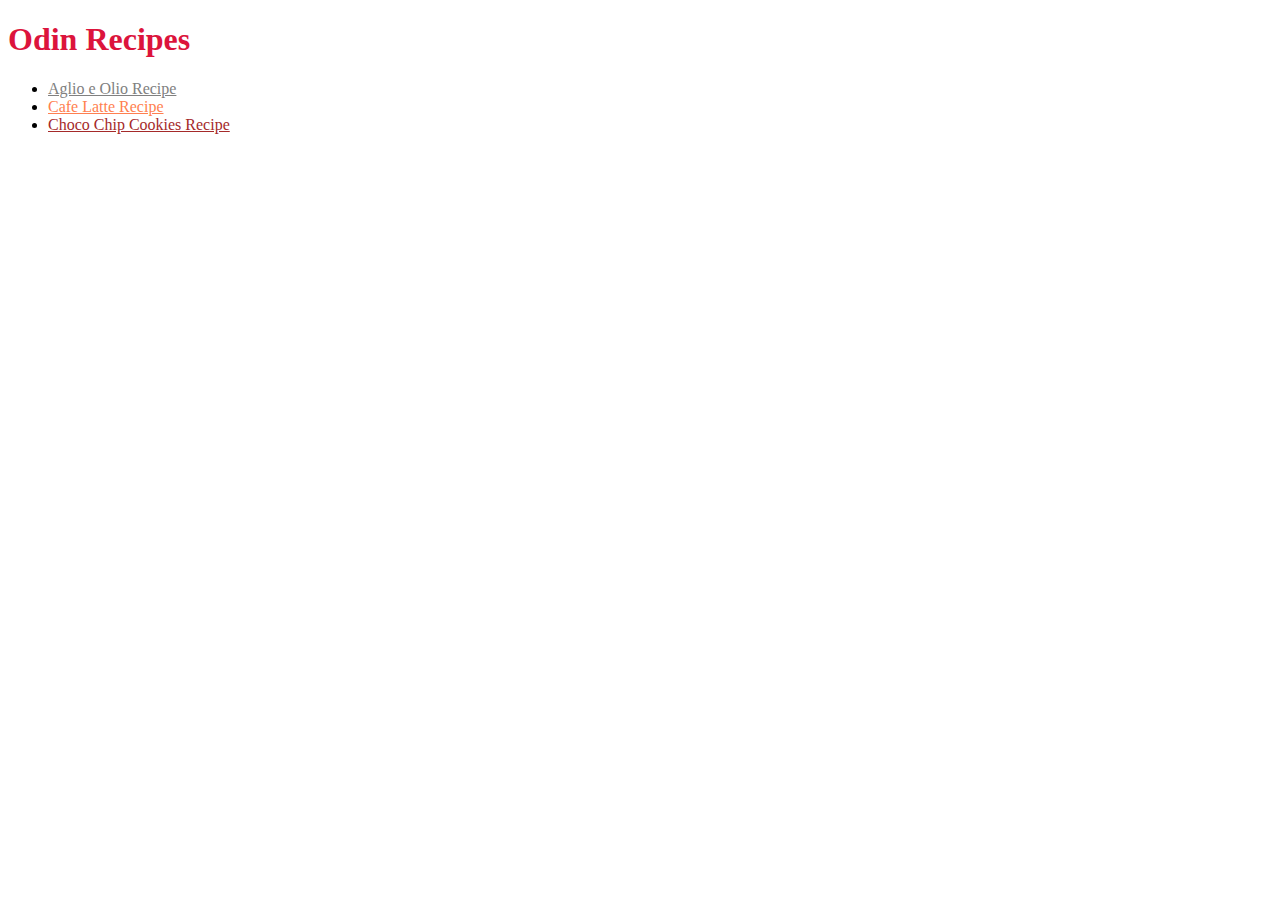
==== index.html @ 37dfc6de "Modify and finish recipes and images, Modify index" ====
<!DOCTYPE html>
<html lang="en">
<head>
    <meta charset="UTF-8">
    <meta name="viewport" content="width=device-width, initial-scale=1.0">
    <title>Odin Recipes</title>
</head>

<body>
    <h1 style="color:crimson">Odin Recipes</h1>

    <ul>
        <li><a href="recipes/aglio-e-olio.html" style="color: gray;">Aglio e Olio Recipe</a></li>
        <li><a href="recipes/cafe-latte.html" style="color: coral;">Cafe Latte Recipe</a></li>
        <li><a href="recipes/choco-chip-cookies.html" style="color: brown;">Choco Chip Cookies Recipe</a></li>
    </ul>
</body>
</html>
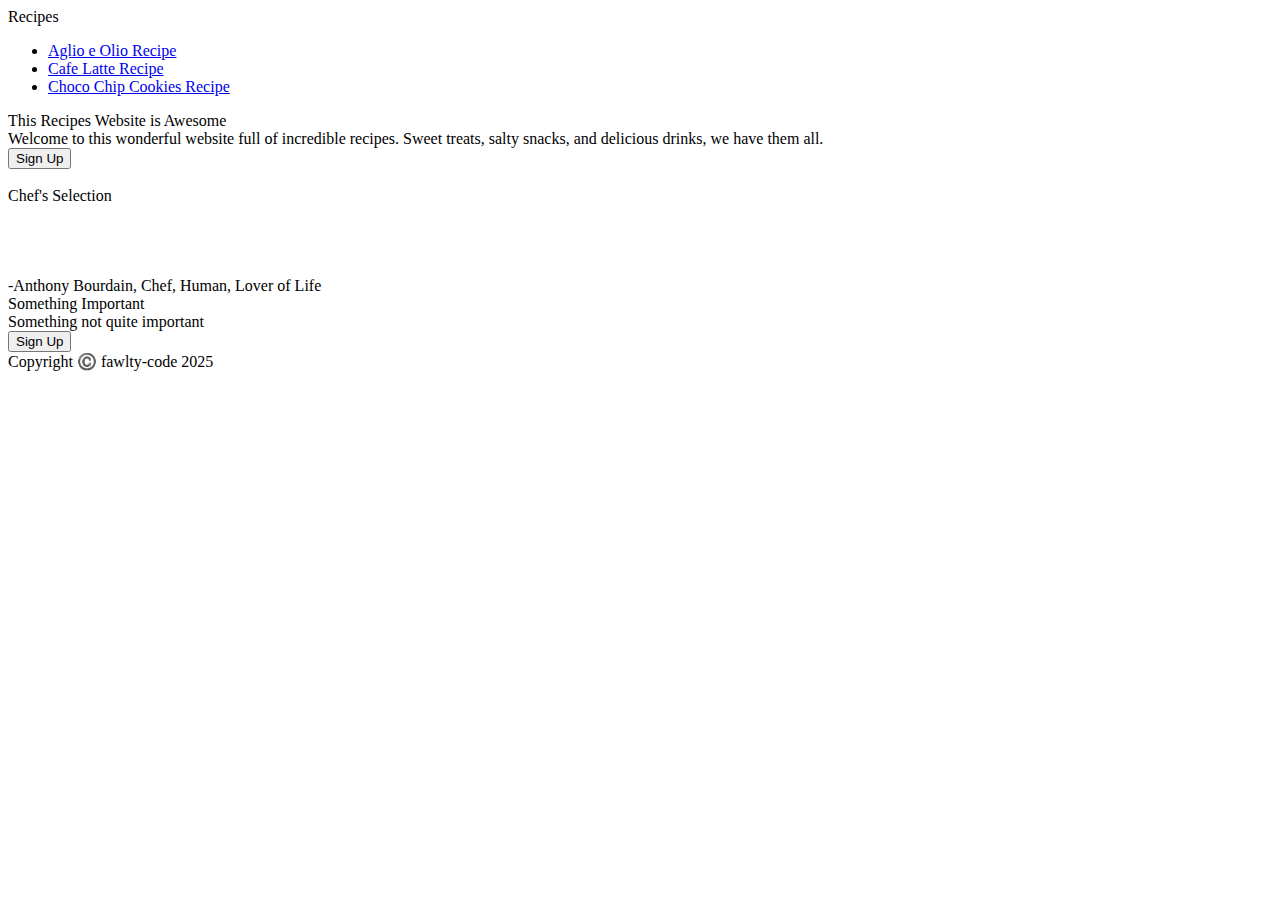
==== commit f0e53bd9: "Add divs and placeholder content for revamp" ====
--- a/index.html
+++ b/index.html
@@ -3,16 +3,65 @@
 <head>
     <meta charset="UTF-8">
     <meta name="viewport" content="width=device-width, initial-scale=1.0">
-    <title>Odin Recipes</title>
+    <title>Recipes Improved</title>
+    <link rel="stylesheet" href="styles.css">
 </head>
 
 <body>
-    <h1 style="color:crimson">Odin Recipes</h1>
+    <div class="headSignUp">
+        <div class="header">
+            <div class="logo">Recipes</div>
+            <ul>
+                <li><a href="recipes/aglio-e-olio.html">Aglio e Olio Recipe</a></li>
+                <li><a href="recipes/cafe-latte.html">Cafe Latte Recipe</a></li>
+                <li><a href="recipes/choco-chip-cookies.html">Choco Chip Cookies Recipe</a></li>
+            </ul>
+        </div>
+        <div class="signUpImg">
+            <div class="titleSignUp">
+                <div class="bigText">This Recipes Website is Awesome</div>
+                <div class="subtext">Welcome to this wonderful website full of incredible recipes. Sweet treats, salty snacks, and delicious drinks, we have them all.</div>
+                <button>Sign Up</button>
+            </div>
+            <img src=""> 
+        </div>
+    </div>
 
-    <ul>
-        <li><a href="recipes/aglio-e-olio.html" style="color: gray;">Aglio e Olio Recipe</a></li>
-        <li><a href="recipes/cafe-latte.html" style="color: coral;">Cafe Latte Recipe</a></li>
-        <li><a href="recipes/choco-chip-cookies.html" style="color: brown;">Choco Chip Cookies Recipe</a></li>
-    </ul>
+    <div class="infoImages">
+        <div class="bigText">Chef's Selection</div>
+        <div class="imageCards">
+            <div class="card">
+                <img>
+                <div class="subtext"></div>
+            </div>
+            <div class="card">
+                <img>
+                <div class="subtext"></div>
+            </div>
+            <div class="card">
+                <img>
+                <div class="subtext"></div>
+            </div>
+            <div class="card">
+                <img>
+                <div class="subtext"></div>
+            </div>
+        </div>
+    </div>
+
+    <div class="quoteSection">
+        <div class="quote"></div>
+        <div class="quotedBy">-Anthony Bourdain, Chef, Human, Lover of Life</div>
+    </div>
+
+    <div class="signUpBanner">
+        <div class="signUpBannerText">
+            <div class="bigText">Something Important</div>
+            <div class="subtext">Something not quite important</div>
+        </div>
+        <button>Sign Up</button>
+    </div>
+
+    <div class="footer">Copyright ©️ fawlty-code 2025</div>
 </body>
-</html>
+</html>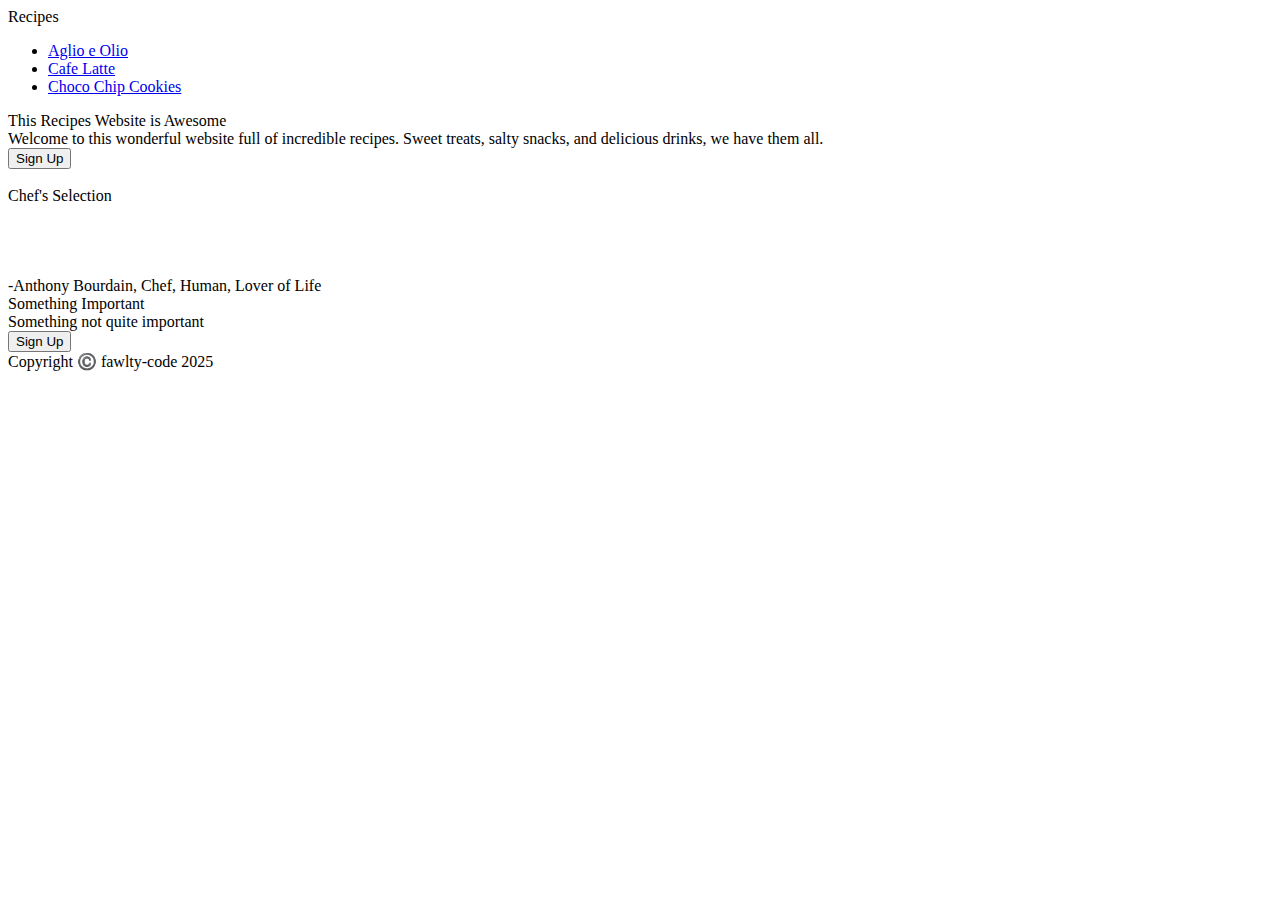
==== commit b1c70c21: "Fix header divs, links, and add quote" ====
--- a/index.html
+++ b/index.html
@@ -8,23 +8,21 @@
 </head>
 
 <body>
-    <div class="headSignUp">
-        <div class="header">
-            <div class="logo">Recipes</div>
-            <ul>
-                <li><a href="recipes/aglio-e-olio.html">Aglio e Olio Recipe</a></li>
-                <li><a href="recipes/cafe-latte.html">Cafe Latte Recipe</a></li>
-                <li><a href="recipes/choco-chip-cookies.html">Choco Chip Cookies Recipe</a></li>
-            </ul>
+    <div class="header">
+        <div class="logo">Recipes</div>
+        <ul>
+            <li><a href="recipes/aglio-e-olio.html">Aglio e Olio</a></li>
+            <li><a href="recipes/cafe-latte.html">Cafe Latte</a></li>
+            <li><a href="recipes/choco-chip-cookies.html">Choco Chip Cookies</a></li>
+        </ul>
+    </div>
+    <div class="signUpImg">
+        <div class="titleSignUp">
+            <div class="bigText">This Recipes Website is Awesome</div>
+            <div class="subtext">Welcome to this wonderful website full of incredible recipes. Sweet treats, salty snacks, and delicious drinks, we have them all.</div>
+            <button>Sign Up</button>
         </div>
-        <div class="signUpImg">
-            <div class="titleSignUp">
-                <div class="bigText">This Recipes Website is Awesome</div>
-                <div class="subtext">Welcome to this wonderful website full of incredible recipes. Sweet treats, salty snacks, and delicious drinks, we have them all.</div>
-                <button>Sign Up</button>
-            </div>
-            <img src=""> 
-        </div>
+        <img src=""> 
     </div>
 
     <div class="infoImages">
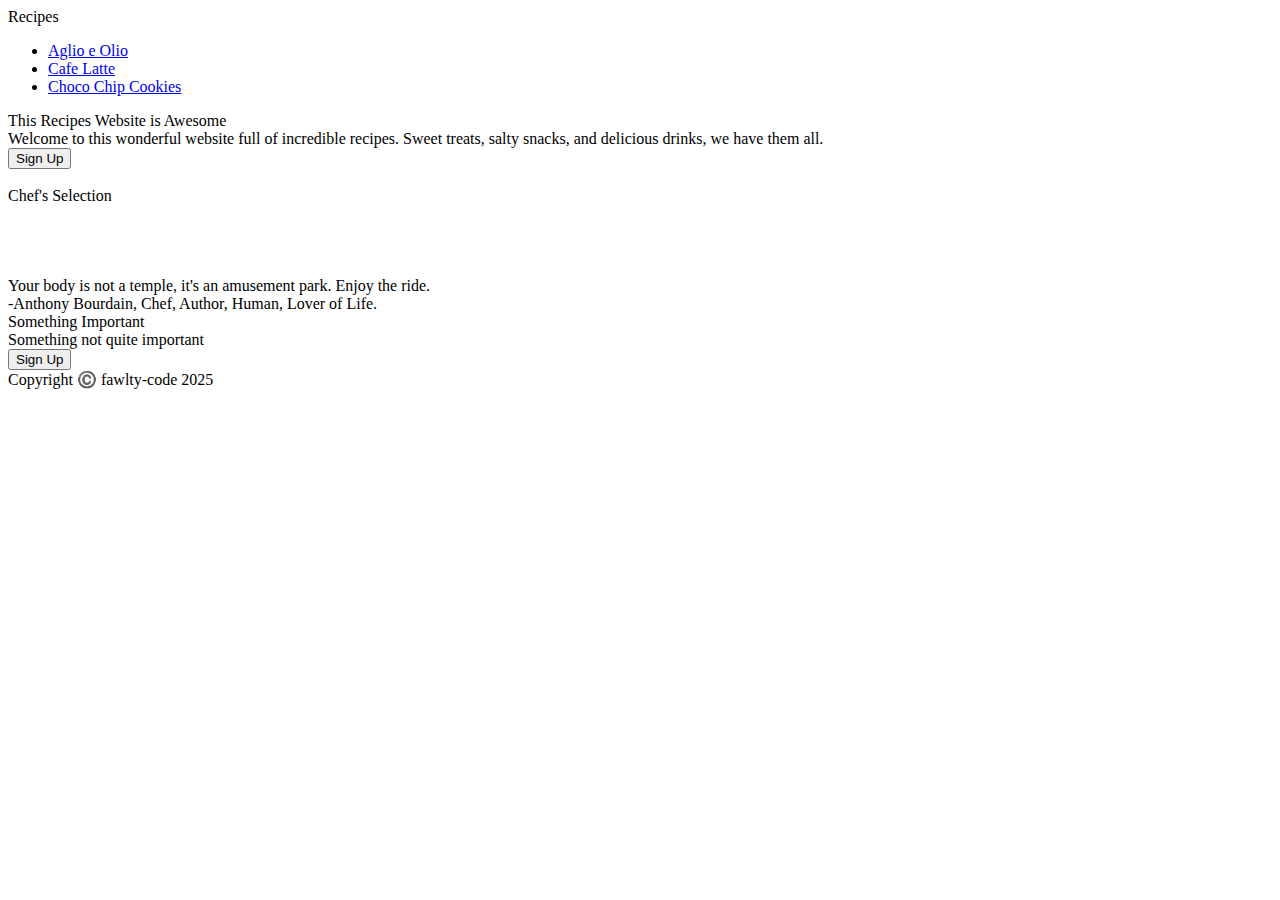
==== commit b72ed7c8: "Fix header divs, links, and add quote" ====
--- a/index.html
+++ b/index.html
@@ -48,8 +48,8 @@
     </div>
 
     <div class="quoteSection">
-        <div class="quote"></div>
-        <div class="quotedBy">-Anthony Bourdain, Chef, Human, Lover of Life</div>
+        <div class="quote">Your body is not a temple, it's an amusement park. Enjoy the ride.</div>
+        <div class="quotedBy">-Anthony Bourdain, Chef, Author, Human, Lover of Life.</div>
     </div>
 
     <div class="signUpBanner">
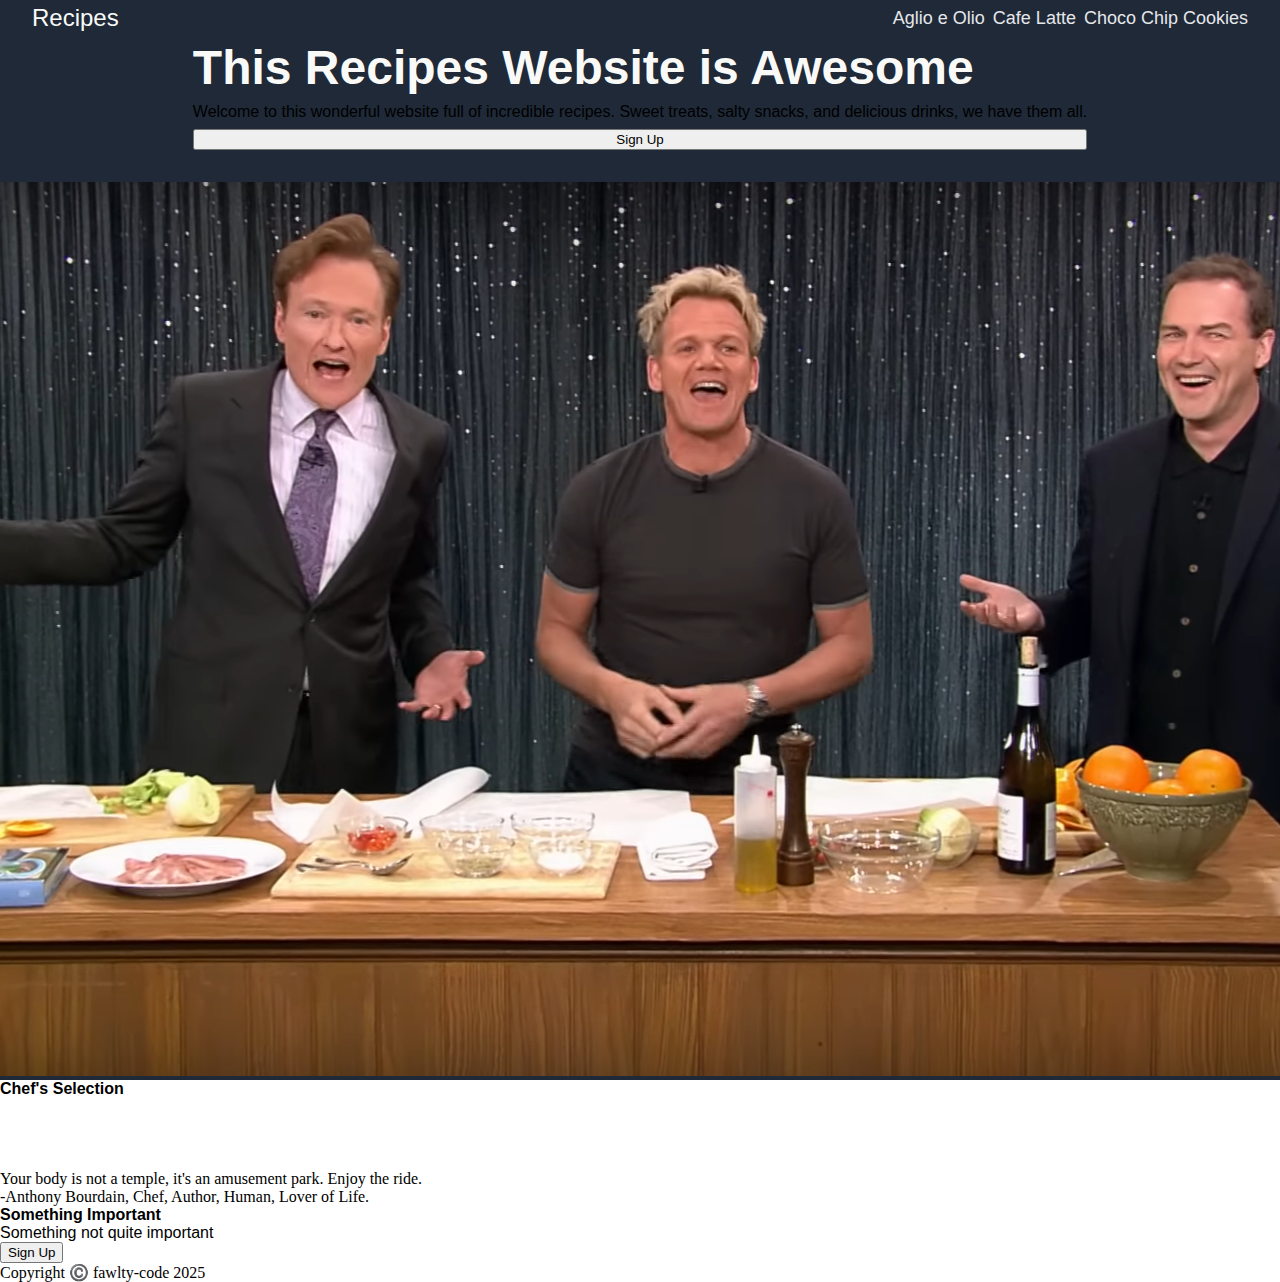
==== commit e2b9c6c4: "Add image file and link, flex 2nd div in stylesheet" ====
--- a/index.html
+++ b/index.html
@@ -22,7 +22,7 @@
             <div class="subtext">Welcome to this wonderful website full of incredible recipes. Sweet treats, salty snacks, and delicious drinks, we have them all.</div>
             <button>Sign Up</button>
         </div>
-        <img src=""> 
+        <img src="images/headerImage.png"> 
     </div>
 
     <div class="infoImages">
--- a/styles.css
+++ b/styles.css
@@ -0,0 +1,71 @@
+body {
+    display: flex;
+    flex-direction: column;
+    margin: 0;
+    padding: 0;
+}
+
+.header {
+    background-color: #1F2937;
+    display: flex;
+    justify-content: space-between;
+    padding: 4px 32px;
+    align-items: center;
+}
+
+.logo {
+    font-family: Helvetica, sans-serif;
+    font-size: 24px;
+    color: #F9FAF8;
+}
+
+ul {
+    display: flex;
+    list-style: none;
+    margin: 0;
+    padding: 0;
+    gap: 8px;
+}
+
+a, .titleSignUp.subtext {
+    text-decoration: none;
+    font-family: Helvetica, sans-serif;
+    font-size: 18px;
+    color: #E5E7EB;
+}
+
+.bigText {
+    font-family: Helvetica, sans-serif;
+    font-weight: 900;
+}
+
+.subtext {
+    font-family: Helvetica, sans-serif;
+}
+
+.signUpImg {
+    background-color: #1F2937;
+    display: flex;
+    flex-direction: column;
+    padding: 4px 32px;
+    align-items: center;
+    justify-content: center;
+    gap: 32px;
+}
+
+.titleSignUp {
+    flex-wrap: wrap;
+    display: flex;
+    flex-direction: column;
+    gap: 8px;
+}
+
+.titleSignUp>.bigText {
+    color: #F9FAF8;
+    font-size: 48px;
+}
+
+.signUpImg>img {
+    min-width: 320px;
+    min-height: 180px;
+}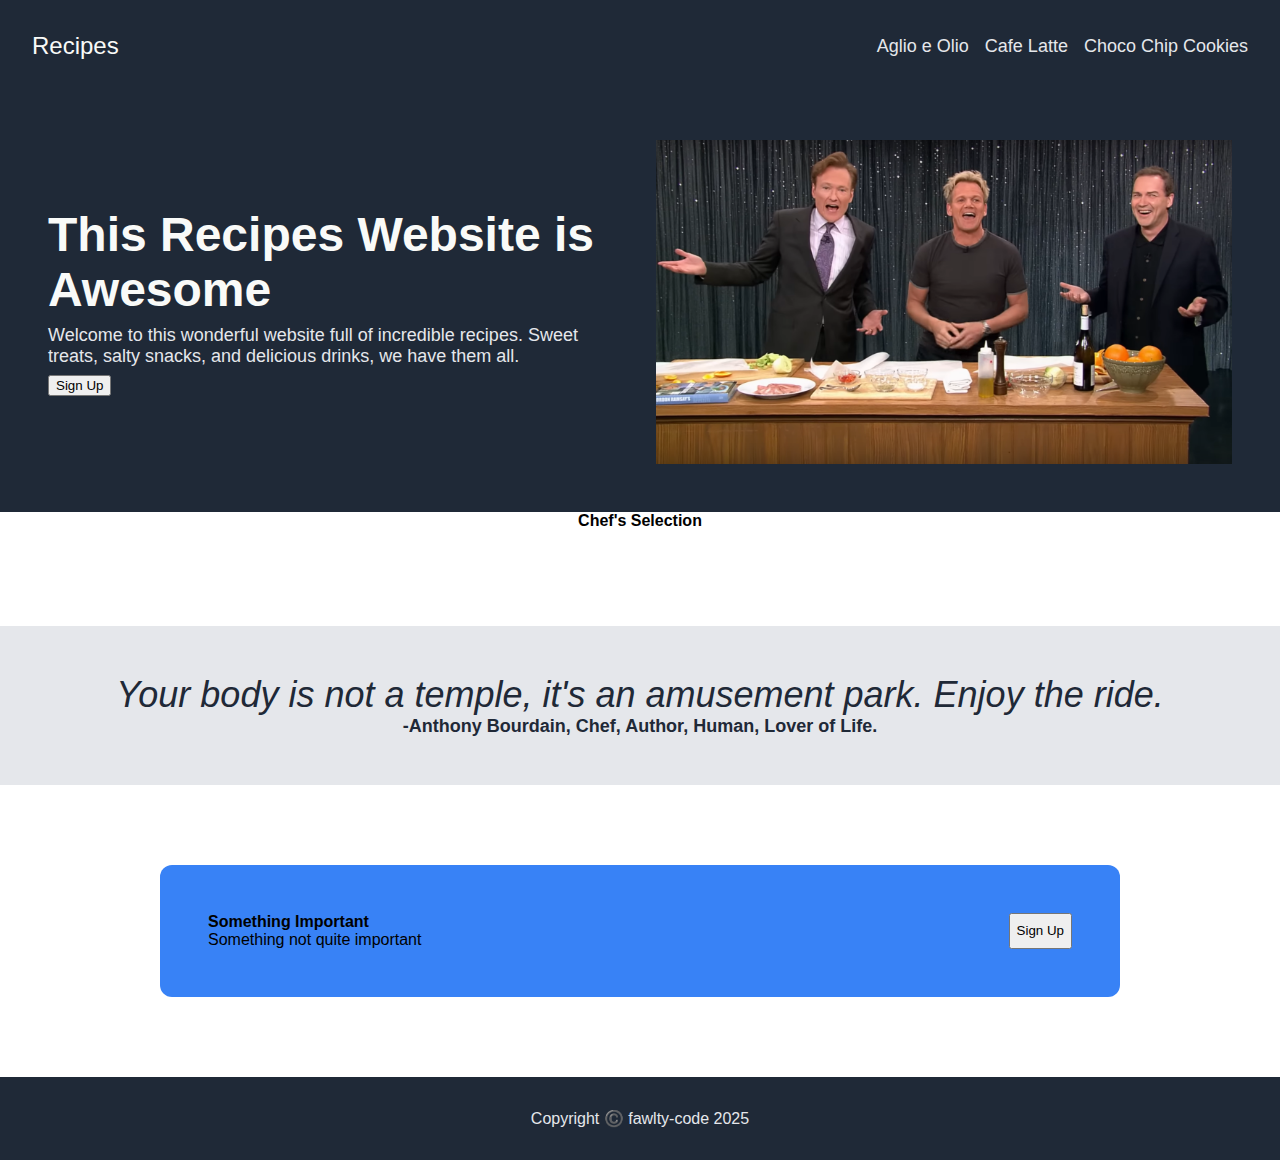
==== commit 0344cd71: "Add button container and id to sign up button" ====
--- a/index.html
+++ b/index.html
@@ -20,7 +20,7 @@
         <div class="titleSignUp">
             <div class="bigText">This Recipes Website is Awesome</div>
             <div class="subtext">Welcome to this wonderful website full of incredible recipes. Sweet treats, salty snacks, and delicious drinks, we have them all.</div>
-            <button>Sign Up</button>
+            <div class="buttonContainer"><button>Sign Up</button></div>
         </div>
         <img src="images/headerImage.png"> 
     </div>
@@ -52,12 +52,14 @@
         <div class="quotedBy">-Anthony Bourdain, Chef, Author, Human, Lover of Life.</div>
     </div>
 
-    <div class="signUpBanner">
-        <div class="signUpBannerText">
-            <div class="bigText">Something Important</div>
-            <div class="subtext">Something not quite important</div>
+    <div class="signUpBannerContainer">
+        <div class="signUpBanner">
+            <div class="signUpBannerText">
+                <div class="bigText">Something Important</div>
+                <div class="subtext">Something not quite important</div>
+            </div>
+            <button id="bannerSignUp">Sign Up</button>
         </div>
-        <button>Sign Up</button>
     </div>
 
     <div class="footer">Copyright ©️ fawlty-code 2025</div>
--- a/styles.css
+++ b/styles.css
@@ -9,7 +9,7 @@
     background-color: #1F2937;
     display: flex;
     justify-content: space-between;
-    padding: 4px 32px;
+    padding: 32px;
     align-items: center;
 }
 
@@ -24,7 +24,7 @@
     list-style: none;
     margin: 0;
     padding: 0;
-    gap: 8px;
+    gap: 16px;
 }
 
 a, .titleSignUp.subtext {
@@ -46,8 +46,7 @@
 .signUpImg {
     background-color: #1F2937;
     display: flex;
-    flex-direction: column;
-    padding: 4px 32px;
+    padding: 48px;
     align-items: center;
     justify-content: center;
     gap: 32px;
@@ -58,6 +57,7 @@
     display: flex;
     flex-direction: column;
     gap: 8px;
+    flex-basis: 50%;
 }
 
 .titleSignUp>.bigText {
@@ -65,7 +65,69 @@
     font-size: 48px;
 }
 
+.titleSignUp>.subtext{
+    color: #E5E7EB;
+    font-size: 18px;
+}
+
 .signUpImg>img {
     min-width: 320px;
     min-height: 180px;
+    flex-basis: 50%;
+}
+
+.infoImages {
+    display: flex;
+    flex-direction: column;
+    gap: 24px;
+    align-items: center;
+}
+
+.quoteSection {
+    display: flex;
+    flex-direction: column;
+    align-items: center;
+    justify-content: center;
+    background-color: #E5E7EB;
+    padding: 48px;
+}
+
+.quote {
+    font-family: Helvetica, sans-serif;
+    font-size: 36px;
+    font-style: italic;
+    font-weight: light;
+    color: #1F2937;
+}
+
+.quotedBy {
+    font-family: Helvetica, sans-serif;
+    font-size: 18px;
+    color: #1F2937;
+    font-weight: 700;
+    vertical-align: right;
+}
+
+.signUpBannerContainer {
+    padding: 80px;
+    padding-left: 160px;
+    padding-right: 160px;
+}
+
+.signUpBanner {
+    display: flex;
+    background-color: #3882F6;
+    border: #3882F6;
+    padding: 48px;
+    border-radius: 12px;
+    justify-content: space-between;
+}
+
+
+.footer {
+    font-family: Helvetica, sans-serif;
+    background-color: #1F2937;
+    text-align: center;
+    padding: 32px;
+    color: #E5E7EB;
 }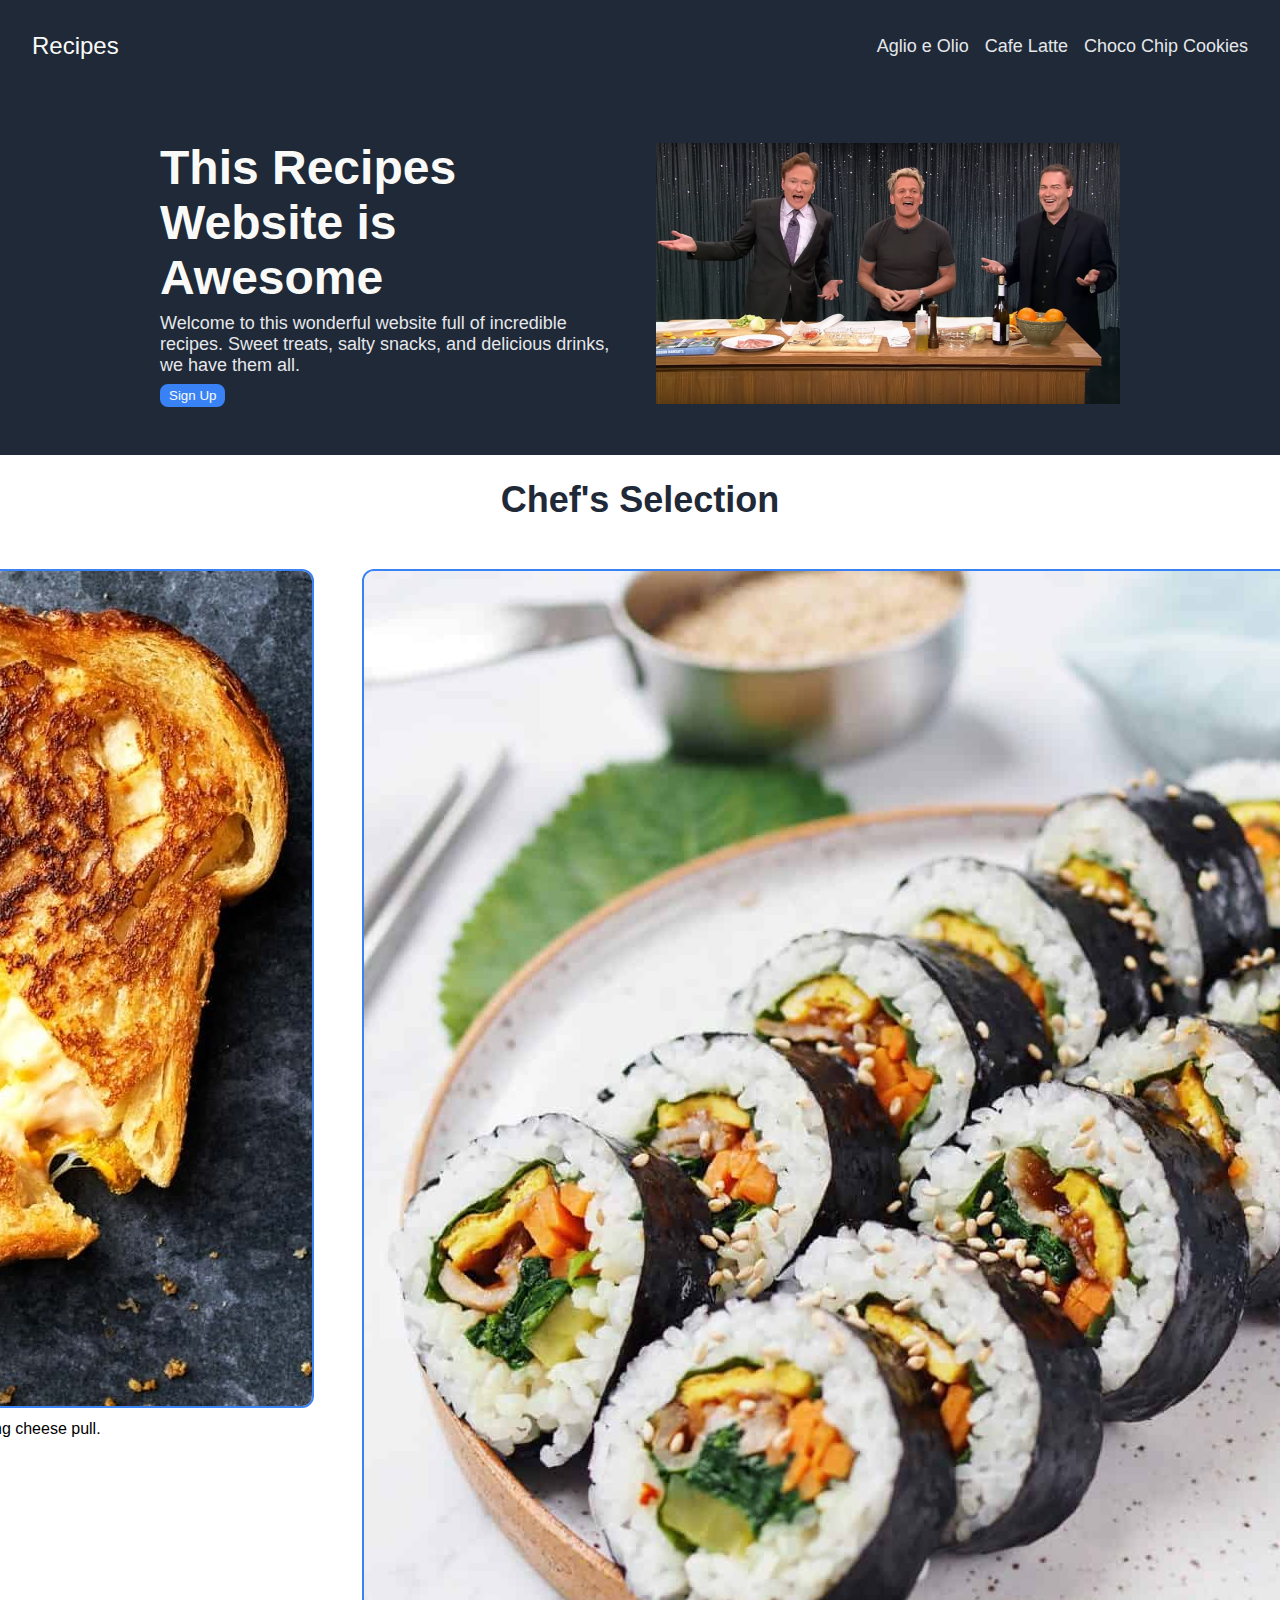
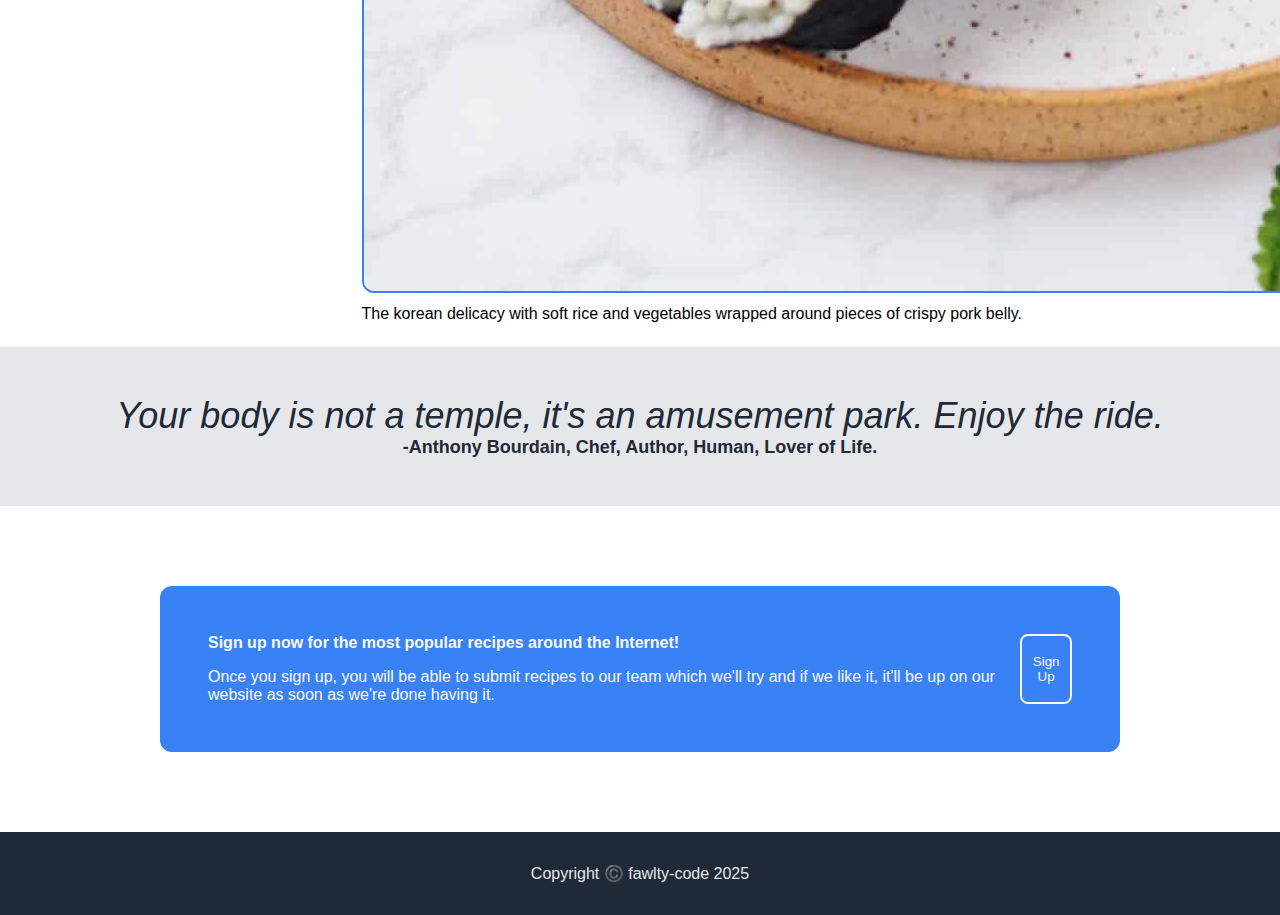
==== commit 11be2bd2: "Add carousel images and complete remaining content" ====
--- a/index.html
+++ b/index.html
@@ -29,20 +29,20 @@
         <div class="bigText">Chef's Selection</div>
         <div class="imageCards">
             <div class="card">
-                <img>
-                <div class="subtext"></div>
+                <img src="images/carlos-sainz-pancakes.jpg">
+                <div class="subtext">The wonderful and very fluffy pancake recipe by the Williams Formula 1 driver Carlos Sainz Jr.</div>
             </div>
             <div class="card">
-                <img>
-                <div class="subtext"></div>
+                <img src="images/grilled-cheese-sandwich.jpg">
+                <div class="subtext">The quintessential comfort meal. A grilled cheese sandwich with a satisfying cheese pull.</div>
             </div>
             <div class="card">
-                <img>
-                <div class="subtext"></div>
+                <img src="images/pork-belly-kimbap.jpg">
+                <div class="subtext">The korean delicacy with soft rice and vegetables wrapped around pieces of crispy pork belly.</div>
             </div>
             <div class="card">
-                <img>
-                <div class="subtext"></div>
+                <img src="images/vietnamese-iced-coffee.jpg">
+                <div class="subtext">A Vietnamese twist on the classic iced coffee. Sweet, Refreshing, and Delicious.</div>
             </div>
         </div>
     </div>
@@ -55,8 +55,8 @@
     <div class="signUpBannerContainer">
         <div class="signUpBanner">
             <div class="signUpBannerText">
-                <div class="bigText">Something Important</div>
-                <div class="subtext">Something not quite important</div>
+                <div class="bigText">Sign up now for the most popular recipes around the Internet!</div>
+                <div class="subtext">Once you sign up, you will be able to submit recipes to our team which we'll try and if we like it, it'll be up on our website as soon as we're done having it.</div>
             </div>
             <button id="bannerSignUp">Sign Up</button>
         </div>
--- a/styles.css
+++ b/styles.css
@@ -50,6 +50,8 @@
     align-items: center;
     justify-content: center;
     gap: 32px;
+    padding-left: 160px;
+    padding-right: 160px;
 }
 
 .titleSignUp {
@@ -70,6 +72,14 @@
     font-size: 18px;
 }
 
+.buttonContainer>button {
+    background-color: #3882F6;
+    border: solid #3882F6;
+    border-radius: 8px;
+    font-family: Helvetica, sans-serif;
+    color: #F9FAF8;
+}
+
 .signUpImg>img {
     min-width: 320px;
     min-height: 180px;
@@ -79,7 +89,35 @@
 .infoImages {
     display: flex;
     flex-direction: column;
-    gap: 24px;
+    gap: 48px;
+    align-items: center;
+    padding: 24px;
+}
+
+.infoImages>.bigText {
+    font-size: 36px;
+    color: #1F2937;
+    font-weight: 900;
+}
+
+.imageCards {
+    display: flex;
+    justify-content: center;
+    gap: 48px;
+}
+
+.card {
+    display: flex;
+    flex-direction: column;
+    gap: 12px;
+}
+
+.card>img {
+    min-height: 100;
+    min-width: 100;
+    border: solid #3882F6;
+    border-radius: 12px;
+    border-width: 2px;
     align-items: center;
 }
 
@@ -123,6 +161,20 @@
     justify-content: space-between;
 }
 
+.signUpBannerText {
+    display: flex;
+    flex-direction: column;
+    gap: 16px;
+    color: #F9FAF8;
+}
+
+#bannerSignUp {
+    border: solid #F9FAF8;
+    border-width: 2px;
+    border-radius: 8px;
+    background-color: #3882F6;
+    color: #F9FAF8;
+}
 
 .footer {
     font-family: Helvetica, sans-serif;
